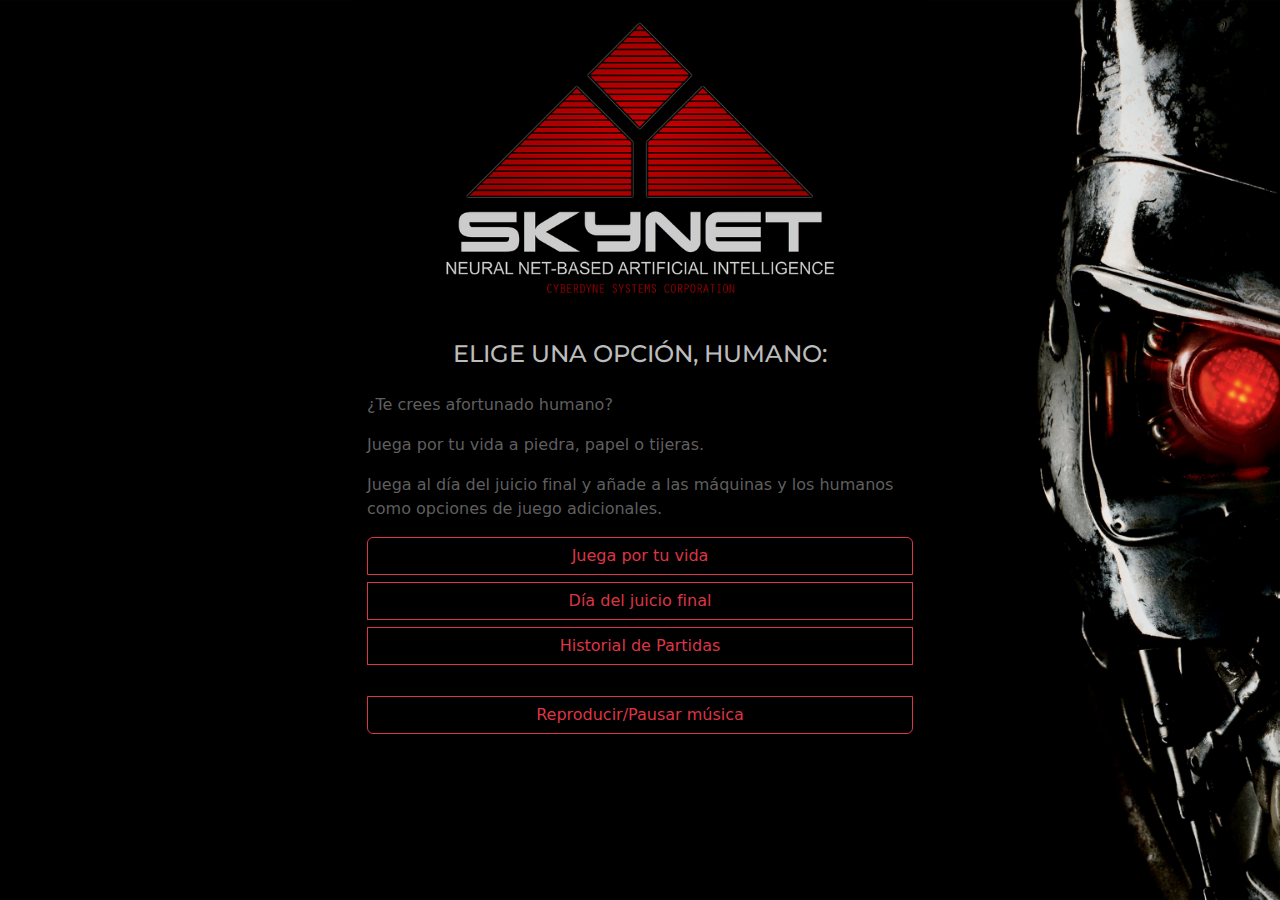
==== index.html @ 10b404ee "Add files via upload" ====
<!DOCTYPE html>
<html lang="es">
  <head>
    <meta charset="UTF-8" />
    <meta name="viewport" content="width=device-width, initial-scale=1.0" />
    <title>CYBERDYNE SYSTEMS CORPORATION</title>
    <link href="https://cdn.jsdelivr.net/npm/bootstrap@5.3.0-alpha1/dist/css/bootstrap.min.css" rel="stylesheet"/>
    <link rel="stylesheet" href="https://cdnjs.cloudflare.com/ajax/libs/font-awesome/6.0.0-beta3/css/all.min.css"/>
    <link href="https://fonts.googleapis.com/css2?family=Montserrat:wght@100;400;700&display=swap" rel="stylesheet">
    <link rel="stylesheet" href="styles.css" />
    <link rel="icon" href="Img/skynetLogoIcon.png" type="image/png">
  </head>

  <body>
    <!-- IMAGEN -->
    <header>
        <img src="./Img/SkynetLogo.png" alt="Cargando..." class="img-fluid mx-auto d-block" />
    </header>

    <!-- MENU OPCIONES -->
    <div class="container mt-3">
      <h4 class="mb-4 text-center" id="titulo1">ELIGE UNA OPCIÓN, HUMANO:</h4>
      <div class="row justify-content-center">
          <div class="col-md-6">
            <p>¿Te crees afortunado humano? </p>
            <p>Juega por tu vida a piedra, papel o tijeras.</p>
            <p>Juega al día del juicio final y añade a las máquinas y los humanos como opciones de juego adicionales.</p>
              <div class="btn-group-vertical" style="width: 100%">
                  <button class="btn btn-outline-danger w-100 mb-2" onclick="window.location.href='game.php'" onmouseover="sonido()">Juega por tu vida</button>
                  <button class="btn btn-outline-danger w-100 mb-2" onclick="window.location.href='game2.php'" onmouseover="sonido()">Día del juicio final</button>
                  <button class="btn btn-outline-danger w-100 mb-2" onclick="showHistory()" onmouseover="sonido()">Historial de Partidas</button>
                  <br>
                  <button class="btn btn-outline-danger w-100" id="control" onclick="toggleMusic()" onmouseover="sonido()">Reproducir/Pausar música</button>
              </div>
          </div>
      </div>
  </div>

    <script>
        // ALERT AL CARGAR LA PAG
        alert("\nSKYNET: Vienes a jugar por tu vida humano?");

        // CONTROL DE LA MUSICA
        let isPlaying = false;

        //REPRODUCIR CANCIÓN
        function toggleMusic() {
            const audio = document.getElementById("musica");
            if (isPlaying) {
                audio.pause();
                document.getElementById("control").textContent = "Reproducir Música";
            } else {
                audio.play();
                document.getElementById("control").textContent = "Pausar Música";
            }
            isPlaying = !isPlaying;
        }
        //HISTORIAL
        function showHistory() {
            window.location.href = 'data.php';
        }
    </script>

    <!-- MUSICA -->
    <audio id="musica" loop>
        <source src="./Img/terminator.mp3" type="audio/mpeg" />
    </audio>
    <!-- SONIDO -->
    <audio id="sonido" preload="auto" autoplay>
        <source src="./Img/sonido.mp3" type="audio/mpeg" />
    </audio>

    <script>
        function sonido(){
            const audio = document.getElementById("sonido");
            audio.play();
        }
    </script>
</body>
</html>
---- styles.css ----
header {
  display: flex;
  justify-content: center;
  align-items: center;;
}

img {
  width: 45%;
  height: auto;
}

body {
  background-image: url('./Img/t800.jpeg');
  background-size: cover;
  background-position: center; 
  background-repeat: no-repeat; 
  background-attachment: fixed; 
  height: 100vh;
  margin: 0;
}

p{
  color:#5f5f5f
}

#titulo1 {
  font-family: "Montserrat", sans-serif;
  font-weight: 500;
  color: #bcbcbc;
}

.table-container {
  max-width: 600px; /* Cambia el tamaño máximo según tus necesidades */
  margin: auto; /* Centra el div contenedor */
  padding: 10px; /* Espaciado interno */
}

/*
.historial {
  text-align: left; 
  color: #ffffff; 
}
*/

/* ICONOS  */
.icon-container {
  display: flex;
  justify-content: space-around;
  align-items: center;
  margin: 20px 0;
}
.icon {
  font-size: 80px; 
  cursor: pointer;
  transition: transform 0.3s ease;
  color: #333; 
}
.icon:hover {
  transform: scale(1.1);
  color: #c20a0a; 
}
.icon p {
  text-align: center;
  font-weight: lighter;
}



form label {
  margin-right: 15px;
}

button {
  padding: 10px 20px;
}
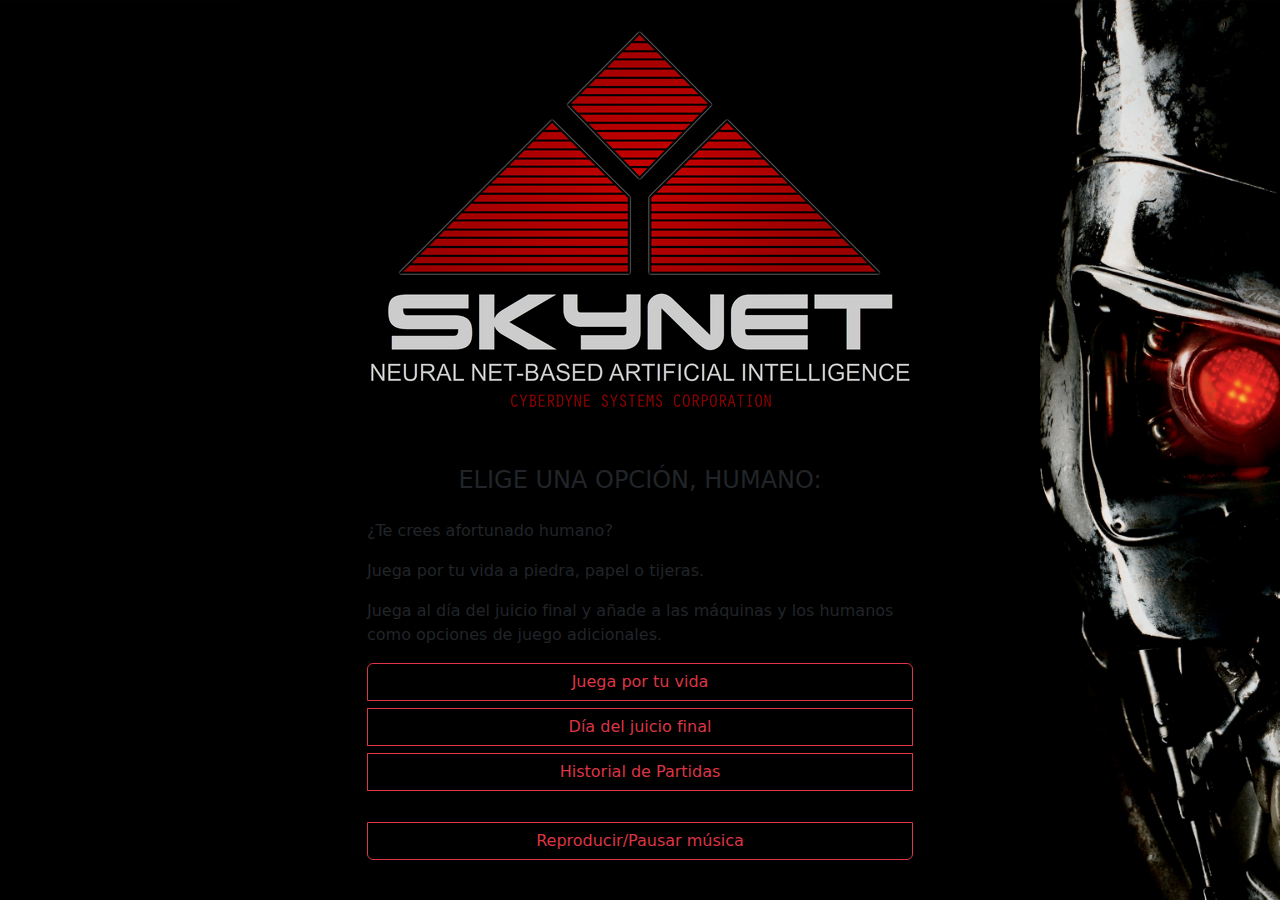
==== commit d78c49d6: "REORGANIZAR" ====
--- a/index.html
+++ b/index.html
@@ -26,11 +26,11 @@
             <p>Juega por tu vida a piedra, papel o tijeras.</p>
             <p>Juega al día del juicio final y añade a las máquinas y los humanos como opciones de juego adicionales.</p>
               <div class="btn-group-vertical" style="width: 100%">
-                  <button class="btn btn-outline-danger w-100 mb-2" onclick="window.location.href='game.php'" onmouseover="sonido()">Juega por tu vida</button>
-                  <button class="btn btn-outline-danger w-100 mb-2" onclick="window.location.href='game2.php'" onmouseover="sonido()">Día del juicio final</button>
+                  <button class="btn btn-outline-danger w-100 mb-2" onclick="window.location.href='GAME/game.php'" onmouseover="sonido()">Juega por tu vida</button>
+                  <button class="btn btn-outline-danger w-100 mb-2" onclick="window.location.href='GAME/game2.php'" onmouseover="sonido()">Día del juicio final</button>
                   <button class="btn btn-outline-danger w-100 mb-2" onclick="showHistory()" onmouseover="sonido()">Historial de Partidas</button>
                   <br>
-                  <button class="btn btn-outline-danger w-100" id="control" onclick="toggleMusic()" onmouseover="sonido()">Reproducir/Pausar música</button>
+                  <button class="btn btn-outline-danger w-100" id="control" onclick="toggleMusic()" onmouseover="sonido()">Reproducir/Pausar música</button><!--MUSICA COMO BOTON (INCLUDE)-->
               </div>
           </div>
       </div>
@@ -57,7 +57,7 @@
         }
         //HISTORIAL
         function showHistory() {
-            window.location.href = 'data.php';
+            window.location.href = './DATA/data.php';
         }
     </script>
 
--- a/styles.css
+++ b/styles.css
@@ -1,7 +1,40 @@
+/* === GLOBAL STYLES === */
+body {
+  background-image: url("./Img/t800.jpeg");
+  background-size: cover;
+  background-position: center;
+  background-repeat: no-repeat;
+  background-attachment: fixed;
+  height: 100vh;
+  margin: 0;
+}
+
+.stats {
+  background-image: url("./Img/fondoStats.jpg");
+  background-size: cover;
+  background-position: center;
+  background-repeat: no-repeat;
+  background-attachment: fixed;
+  height: 100vh;
+  margin: 0;
+  display: flex;
+  justify-content: center;
+  align-items: center;
+  height: 100vh;
+
+p {
+  color: #5f5f5f;
+}
+
+button {
+  padding: 10px 20px;
+}
+
+/* === HEADER === */
 header {
   display: flex;
   justify-content: center;
-  align-items: center;;
+  align-items: center;
 }
 
 img {
@@ -9,71 +42,55 @@
   height: auto;
 }
 
-body {
-  background-image: url('./Img/t800.jpeg');
-  background-size: cover;
-  background-position: center; 
-  background-repeat: no-repeat; 
-  background-attachment: fixed; 
-  height: 100vh;
-  margin: 0;
-}
-
-p{
-  color:#5f5f5f
-}
-
+/* === TITLES === */
 #titulo1 {
   font-family: "Montserrat", sans-serif;
   font-weight: 500;
   color: #bcbcbc;
 }
 
+/* === TABLE CONTAINER === */
 .table-container {
-  max-width: 600px; /* Cambia el tamaño máximo según tus necesidades */
-  margin: auto; /* Centra el div contenedor */
-  padding: 10px; /* Espaciado interno */
+  max-width: 600px;
+  margin: auto;
+  padding: 10px;
 }
 
-/*
-.historial {
-  text-align: left; 
-  color: #ffffff; 
+#cajaEstadisticas {
+  background-color: rgba(0, 0, 0, 0.5);
+  padding: 20px;
+  border-radius: 0px;
+  text-align: center;
+  display: inline-block;
+  max-width: 50%;
 }
-*/
 
-/* ICONOS  */
+/* === ICONS === */
 .icon-container {
   display: flex;
   justify-content: space-around;
   align-items: center;
   margin: 20px 0;
 }
+
 .icon {
-  font-size: 80px; 
+  font-size: 80px;
   cursor: pointer;
   transition: transform 0.3s ease;
-  color: #333; 
+  color: #333;
 }
+
 .icon:hover {
   transform: scale(1.1);
-  color: #c20a0a; 
+  color: #c20a0a;
 }
+
 .icon p {
   text-align: center;
   font-weight: lighter;
 }
 
-
-
+/* === FORM === */
 form label {
   margin-right: 15px;
 }
-
-button {
-  padding: 10px 20px;
-}
-
-
-
-
